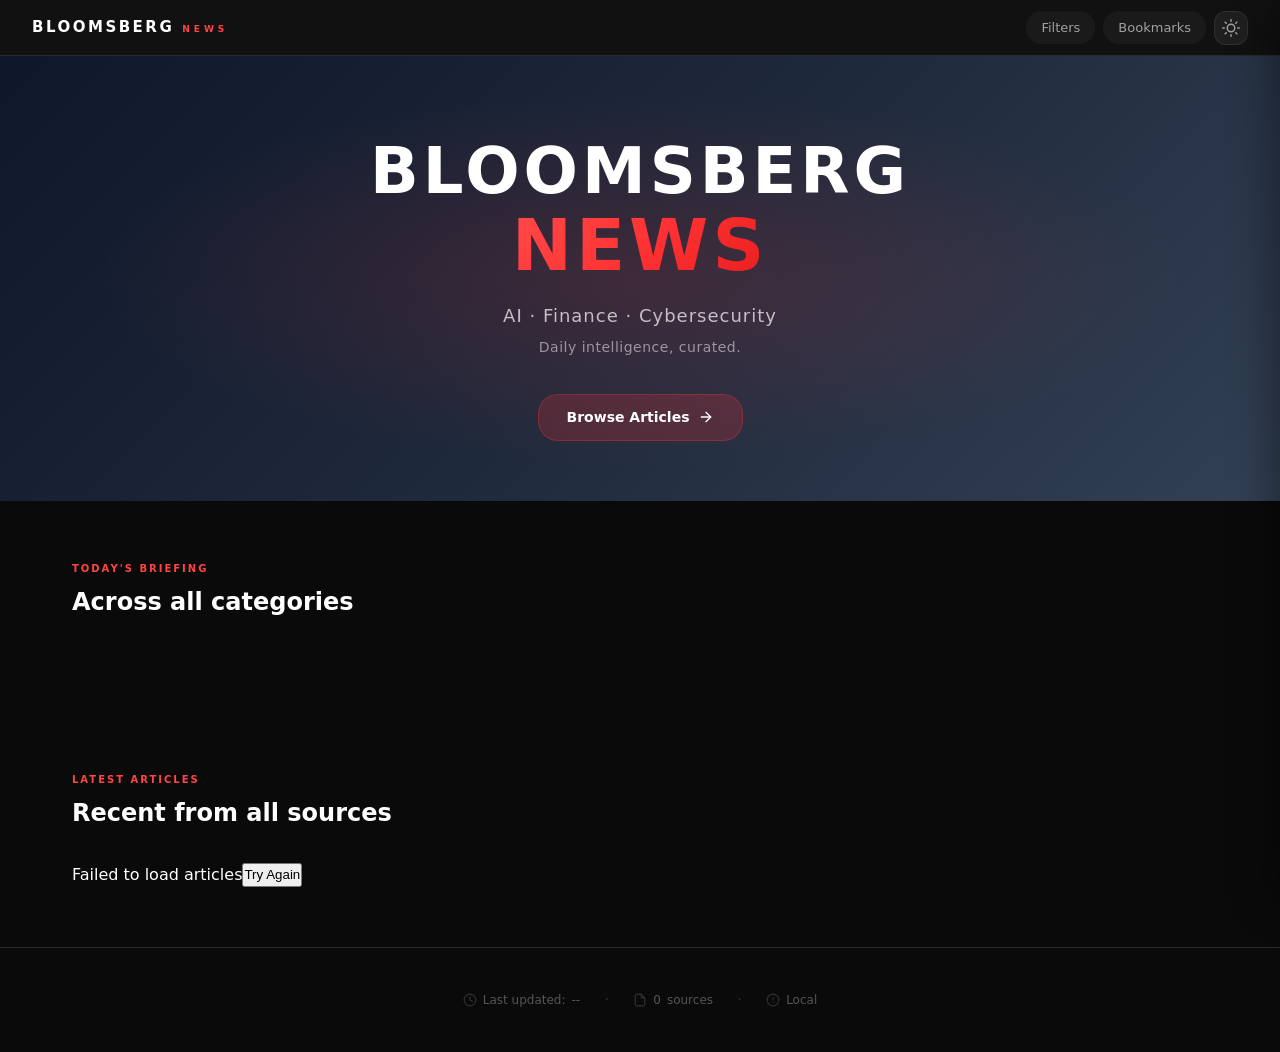
==== dashboard/index.html @ 684894b3 "Initial commit: Bloomy News aggregation pipeline Local news aggregator that scrapes 8 sources (arXiv" ====
<!DOCTYPE html>
<html lang="en" data-theme="dark">
<head>
    <meta charset="UTF-8">
    <meta name="viewport" content="width=device-width, initial-scale=1.0">
    <title>Bloomsberg News</title>
    <link rel="stylesheet" href="style.css">
    <link rel="icon" type="image/svg+xml" href="favicon.svg">
</head>
<body>
    <a href="#main-content" class="skip-link">Skip to main content</a>
    <header class="header">
        <div class="header-left">
            <h1 class="logo">BLOOMSBERG</h1>
            <span class="logo-accent">NEWS</span>
        </div>
        <div class="header-right">
            <a href="filters.html" class="nav-link">Filters</a>
            <a href="bookmarks.html" class="nav-link">Bookmarks</a>
            <button id="theme-toggle" class="theme-toggle" title="Toggle theme" aria-label="Toggle dark mode">
                <svg class="icon-sun" width="18" height="18" viewBox="0 0 24 24" fill="none" stroke="currentColor" stroke-width="2" stroke-linecap="round" stroke-linejoin="round"><circle cx="12" cy="12" r="5"/><line x1="12" y1="1" x2="12" y2="3"/><line x1="12" y1="21" x2="12" y2="23"/><line x1="4.22" y1="4.22" x2="5.64" y2="5.64"/><line x1="18.36" y1="18.36" x2="19.78" y2="19.78"/><line x1="1" y1="12" x2="3" y2="12"/><line x1="21" y1="12" x2="23" y2="12"/><line x1="4.22" y1="19.78" x2="5.64" y2="18.36"/><line x1="18.36" y1="5.64" x2="19.78" y2="4.22"/></svg>
                <svg class="icon-moon" width="18" height="18" viewBox="0 0 24 24" fill="none" stroke="currentColor" stroke-width="2" stroke-linecap="round" stroke-linejoin="round"><path d="M21 12.79A9 9 0 1 1 11.21 3 7 7 0 0 0 21 12.79z"/></svg>
            </button>
        </div>
    </header>

    <section class="hero">
        <div class="hero-content">
            <h2 class="hero-title">
                BLOOMSBERG
                <span class="hero-title-accent">NEWS</span>
            </h2>
            <p class="hero-subtitle">AI · Finance · Cybersecurity</p>
            <p class="hero-tagline">Daily intelligence, curated.</p>
            <a href="filters.html" class="hero-cta">
                Browse Articles
                <svg width="16" height="16" viewBox="0 0 24 24" fill="none" stroke="currentColor" stroke-width="2" stroke-linecap="round" stroke-linejoin="round"><line x1="5" y1="12" x2="19" y2="12"/><polyline points="12 5 19 12 12 19"/></svg>
            </a>
        </div>
    </section>

    <main id="main-content" class="container">
        <section class="section">
            <div class="section-header">
                <div class="section-label">Today's Briefing</div>
                <h3 class="section-title">Across all categories</h3>
            </div>
            <div id="category-grid" class="category-grid"></div>
        </section>

        <section class="section">
            <div class="section-header">
                <div class="section-label">Latest Articles</div>
                <h3 class="section-title">Recent from all sources</h3>
            </div>
            <div id="loading" class="loading-state" role="status" aria-label="Loading articles">
                <i class="fas fa-spinner fa-spin"></i>
                <p>Loading latest articles...</p>
            </div>
            <div id="error-state" class="error-state" role="alert" aria-label="Error loading articles" style="display:none">
                <i class="fas fa-exclamation-triangle"></i>
                <p>Failed to load articles</p>
                <button class="btn btn-accent retry-btn">Try Again</button>
            </div>
            <div id="article-grid" class="article-grid" aria-live="polite"></div>
            <div id="empty-state" class="empty-state" style="display:none">
                <div class="empty-icon">📭</div>
                <div class="empty-title">No articles found</div>
                <div class="empty-text">Run news_tool.py first to generate dashboard data.</div>
            </div>
        </section>
    </main>

    <footer class="footer">
        <div class="footer-content">
            <span class="footer-item">
                <svg width="14" height="14" viewBox="0 0 24 24" fill="none" stroke="currentColor" stroke-width="2" stroke-linecap="round" stroke-linejoin="round"><circle cx="12" cy="12" r="10"/><polyline points="12 6 12 12 16 14"/></svg>
                Last updated: <span id="update-time">--</span>
            </span>
            <span class="footer-sep">·</span>
            <span class="footer-item">
                <svg width="14" height="14" viewBox="0 0 24 24" fill="none" stroke="currentColor" stroke-width="2" stroke-linecap="round" stroke-linejoin="round"><path d="M14 2H6a2 2 0 0 0-2 2v16a2 2 0 0 0 2 2h12a2 2 0 0 0 2-2V8z"/><polyline points="14 2 14 8 20 8"/></svg>
                <span id="source-count">0</span> sources
            </span>
            <span class="footer-sep">·</span>
            <span class="footer-item footer-local" title="Local news aggregator">
                <svg width="14" height="14" viewBox="0 0 24 24" fill="none" stroke="currentColor" stroke-width="2" stroke-linecap="round" stroke-linejoin="round"><circle cx="12" cy="12" r="10"/><line x1="12" y1="8" x2="12" y2="12"/><line x1="12" y1="16" x2="12.01" y2="16"/></svg>
                Local
            </span>
        </div>
    </footer>

    <div id="side-panel" class="side-panel">
        <div class="panel-header">
            <div id="panel-category" class="panel-category"></div>
            <div class="panel-header-actions">
                <button id="panel-star-btn" class="panel-star-btn" title="Bookmark article" aria-label="Bookmark this article" aria-pressed="false">
                    <svg width="18" height="18" viewBox="0 0 24 24" fill="none" stroke="currentColor" stroke-width="2" stroke-linecap="round" stroke-linejoin="round"><polygon points="12 2 15.09 8.26 22 9.27 17 14.14 18.18 21.02 12 17.77 5.82 21.02 7 14.14 2 9.27 8.91 8.26 12 2"/></svg>
                </button>
                <button id="panel-close" class="panel-close" title="Close (Esc)" aria-label="Close article panel">
                    <svg width="18" height="18" viewBox="0 0 24 24" fill="none" stroke="currentColor" stroke-width="2" stroke-linecap="round" stroke-linejoin="round"><line x1="18" y1="6" x2="6" y2="18"/><line x1="6" y1="6" x2="18" y2="18"/></svg>
                </button>
            </div>
        </div>
        <div class="panel-body">
            <h2 id="panel-title" class="panel-title"></h2>
            <div class="panel-meta">
                <span id="panel-source" class="panel-source"></span>
                <span>·</span>
                <span id="panel-date"></span>
            </div>
            <div id="panel-tags" class="panel-tags"></div>
            <div class="panel-divider"></div>
            <div id="panel-summary" class="panel-summary"></div>
            <a id="panel-link" class="panel-link" href="#" target="_blank" rel="noopener" aria-label="Open full article">
                Read Original Article
                <svg width="16" height="16" viewBox="0 0 24 24" fill="none" stroke="currentColor" stroke-width="2" stroke-linecap="round" stroke-linejoin="round"><line x1="5" y1="12" x2="19" y2="12"/><polyline points="12 5 19 12 12 19"/></svg>
            </a>
        </div>
    </div>
    <div id="panel-overlay" class="panel-overlay"></div>

    <script src="app.js"></script>
</body>
</html>
---- dashboard/style.css ----
/* Bloomsberg News — Multi-Page Dashboard */

/* === Variables === */
:root {
    --bg-base: #ffffff;
    --bg-surface: #ffffff;
    --bg-elevated: #f5f5f5;
    --bg-hover: #eeeeee;
    --text-primary: #000000;
    --text-secondary: #555555;
    --text-muted: #595959;
    --border: #e0e0e0;
    --border-subtle: #eeeeee;
    --accent: #ff3333;
    --accent-hover: #cc0000;
    --accent-glow: rgba(255, 51, 51, 0.08);
    --card-bg: #ffffff;
    --card-border: #e8e8e8;
    --card-hover-border: #d0d0d0;
    --card-hover-shadow: 0 2px 12px rgba(0,0,0,0.06);
    --shadow-sm: 0 1px 2px rgba(0,0,0,0.04);
    --shadow-md: 0 4px 16px rgba(0,0,0,0.08);
    --shadow-lg: 0 8px 32px rgba(0,0,0,0.1);
    --panel-shadow: -8px 0 32px rgba(0,0,0,0.1);
    --radius: 8px;
    --radius-sm: 6px;
    --radius-xs: 4px;
    --radius-pill: 100px;
    --font: -apple-system, BlinkMacSystemFont, 'Segoe UI', system-ui, sans-serif;

    --cat-color: #3d5a80;
    --gradient-hero: linear-gradient(135deg, #fff5f5 0%, #ffe5e5 50%, #ffd1d1 100%);

    --cat-llm: #8b5cf6;
    --cat-neural: #06b6d4;
    --cat-ml: #3b82f6;
    --cat-ai: #10b981;
    --cat-finance: #f59e0b;
    --cat-cyber: #ef4444;
}

[data-theme="dark"] {
    --bg-base: #0a0a0a;
    --bg-surface: #111111;
    --bg-elevated: #1a1a1a;
    --bg-hover: #242424;
    --text-primary: #ffffff;
    --text-secondary: #a0a0a0;
    --text-muted: #555555;
    --border: #2a2a2a;
    --border-subtle: #1e1e1e;
    --accent: #ff4444;
    --accent-hover: #ff6666;
    --accent-glow: rgba(255, 68, 68, 0.12);
    --card-bg: #141414;
    --card-border: #222222;
    --card-hover-border: #333333;
    --card-hover-shadow: 0 4px 20px rgba(0,0,0,0.3);
    --shadow-sm: 0 1px 2px rgba(0,0,0,0.2);
    --shadow-md: 0 4px 16px rgba(0,0,0,0.25);
    --shadow-lg: 0 8px 32px rgba(0,0,0,0.35);
    --panel-shadow: -8px 0 40px rgba(0,0,0,0.4);
    --radius-pill: 100px;
    --cat-color: #6b8ab8;
    --gradient-hero: linear-gradient(135deg, #0f172a 0%, #1e293b 50%, #334155 100%);
}

/* === Reset === */
*, *::before, *::after {
    margin: 0;
    padding: 0;
    box-sizing: border-box;
}

html {
    -webkit-font-smoothing: antialiased;
    -moz-osx-font-smoothing: grayscale;
}

body {
    font-family: var(--font);
    background: var(--bg-base);
    color: var(--text-primary);
    line-height: 1.5;
    min-height: 100vh;
    overflow-x: hidden;
    overflow-y: auto;
    height: 100vh;
    transition: background 0.3s ease, color 0.3s ease;
}

a {
    color: inherit;
    text-decoration: none;
}

/* === Header === */
.header {
    display: flex;
    align-items: center;
    justify-content: space-between;
    height: 56px;
    padding: 0 32px;
    background: var(--bg-surface);
    border-bottom: 1px solid var(--border);
    position: sticky;
    top: 0;
    z-index: 100;
    transition: background 0.3s ease, border-color 0.3s ease;
}

.header-left {
    display: flex;
    align-items: baseline;
    gap: 8px;
    flex-shrink: 0;
}

.logo {
    font-size: 15px;
    font-weight: 800;
    letter-spacing: 2.5px;
    color: var(--text-primary);
}

.logo-accent {
    font-size: 9px;
    font-weight: 600;
    letter-spacing: 4px;
    color: var(--accent);
}

.header-right {
    display: flex;
    align-items: center;
    gap: 8px;
    flex-shrink: 0;
}

.nav-link {
    font-size: 13px;
    font-weight: 500;
    color: var(--text-secondary);
    padding: 6px 14px;
    border-radius: 16px;
    transition: all 0.2s ease;
    background: rgba(255,255,255,0.04);
    border: 1px solid transparent;
}

[data-theme="light"] .nav-link {
    background: rgba(0,0,0,0.03);
}

.nav-link:hover {
    background: rgba(255,255,255,0.1);
    color: var(--text-primary);
    border-color: rgba(255,255,255,0.08);
    backdrop-filter: blur(8px);
    -webkit-backdrop-filter: blur(8px);
}

[data-theme="light"] .nav-link:hover {
    background: rgba(0,0,0,0.05);
    border-color: rgba(0,0,0,0.06);
}

.nav-link.active,
.nav-link-current {
    background: rgba(255,68,68,0.1);
    color: var(--accent);
    border-color: rgba(255,68,68,0.2);
}

.theme-toggle {
    width: 34px;
    height: 34px;
    display: flex;
    align-items: center;
    justify-content: center;
    background: rgba(255,255,255,0.06);
    border: 1px solid rgba(255,255,255,0.08);
    border-radius: 12px;
    cursor: pointer;
    color: var(--text-secondary);
    transition: all 0.2s;
    backdrop-filter: blur(8px);
    -webkit-backdrop-filter: blur(8px);
}

[data-theme="light"] .theme-toggle {
    background: rgba(0,0,0,0.04);
    border-color: rgba(0,0,0,0.08);
}

.theme-toggle:hover {
    background: rgba(255,255,255,0.12);
    color: var(--text-primary);
    transform: translateY(-1px);
    box-shadow: 0 4px 12px rgba(0,0,0,0.1);
}

.icon-sun { display: none; }
.icon-moon { display: block; }
[data-theme="dark"] .icon-sun { display: block; }
[data-theme="dark"] .icon-moon { display: none; }

/* === Hero Section === */
.hero {
    background: var(--gradient-hero, linear-gradient(135deg, #0a0a0a 0%, #1a1a1a 40%, #2a0a0a 100%));
    padding: 80px 32px 60px;
    text-align: center;
    position: relative;
    overflow: hidden;
}

.hero::before {
    content: '';
    position: absolute;
    inset: 0;
    background: radial-gradient(ellipse at 50% 50%, rgba(255,51,51,0.15) 0%, transparent 60%);
    pointer-events: none;
}

.hero-content {
    position: relative;
    z-index: 1;
    max-width: 700px;
    margin: 0 auto;
}

.hero-title {
    font-size: 64px;
    font-weight: 800;
    letter-spacing: 4px;
    color: #ffffff;
    line-height: 1.1;
    margin-bottom: 16px;
}

.hero-title-accent {
    display: block;
    font-size: 72px;
    background: linear-gradient(135deg, #ff6666, #ff3333, #cc0000);
    -webkit-background-clip: text;
    -webkit-text-fill-color: transparent;
    background-clip: text;
}

.hero-subtitle {
    font-size: 18px;
    color: rgba(255,255,255,0.7);
    font-weight: 400;
    margin-bottom: 8px;
    letter-spacing: 1px;
}

.hero-tagline {
    font-size: 14px;
    color: rgba(255,255,255,0.5);
    margin-bottom: 36px;
    letter-spacing: 0.5px;
}

.hero-cta {
    display: inline-flex;
    align-items: center;
    gap: 8px;
    padding: 12px 28px;
    background: rgba(255,51,51,0.2);
    color: #ffffff;
    border: 1px solid rgba(255,51,51,0.3);
    border-radius: 20px;
    font-size: 14px;
    font-weight: 600;
    cursor: pointer;
    transition: all 0.25s ease;
    backdrop-filter: blur(12px);
    -webkit-backdrop-filter: blur(12px);
}

.hero-cta:hover {
    background: rgba(255,51,51,0.35);
    border-color: rgba(255,51,51,0.5);
    transform: translateY(-2px);
    box-shadow: 0 8px 32px rgba(255,51,51,0.2);
}

.hero-cta svg {
    transition: transform 0.2s ease;
}

.hero-cta:hover svg {
    transform: translateX(4px);
}

.hero-stats-grid {
    display: grid;
    grid-template-columns: repeat(4, 1fr);
    gap: 24px;
    margin-top: 24px;
}

.hero-stat-item {
    text-align: center;
}

.hero-stat-value {
    font-size: 32px;
    font-weight: 800;
    color: #ffffff;
    line-height: 1;
    margin-bottom: 4px;
}

.hero-stat-label {
    font-size: 12px;
    color: rgba(255,255,255,0.5);
    font-weight: 500;
    text-transform: uppercase;
    letter-spacing: 1px;
}

/* === Container === */
.container {
    max-width: 1200px;
    margin: 0 auto;
    padding: 0 32px;
}

/* === Section === */
.section {
    padding: 60px 0;
}

.section-header {
    margin-bottom: 32px;
}

.section-label {
    font-size: 10px;
    font-weight: 700;
    letter-spacing: 2px;
    text-transform: uppercase;
    color: var(--accent);
    margin-bottom: 8px;
}

.section-title {
    font-size: 24px;
    font-weight: 700;
    color: var(--text-primary);
}

/* === Category Cards === */
.category-grid {
    display: grid;
    grid-template-columns: repeat(6, 1fr);
    gap: 16px;
}

.category-card {
    background: rgba(255,255,255,0.05);
    border: 1px solid rgba(255,255,255,0.4);
    border-radius: 14px;
    padding: 20px 14px;
    text-align: center;
    cursor: pointer;
    transition: all 0.2s ease;
    position: relative;
    overflow: hidden;
    backdrop-filter: blur(8px);
    -webkit-backdrop-filter: blur(8px);
}

[data-theme="light"] .category-card {
    background: rgba(255,255,255,0.7);
    border-color: rgba(0,0,0,0.06);
    box-shadow: 0 1px 3px rgba(0,0,0,0.04);
}

.category-card::before {
    content: '';
    position: absolute;
    top: 0;
    left: 0;
    right: 0;
    height: 3px;
    background: var(--cat-color);
    opacity: 0;
    transition: opacity 0.2s ease;
}

.category-card:hover {
    border-color: var(--card-hover-border);
    box-shadow: var(--card-hover-shadow);
    transform: translateY(-4px);
}

.category-card:hover::before {
    opacity: 1;
}

.category-card .cat-icon {
    font-size: 28px;
    margin-bottom: 12px;
    display: block;
}

.category-card .cat-name {
    font-size: 13px;
    font-weight: 600;
    color: var(--text-primary);
    margin-bottom: 4px;
}

.category-card .cat-count {
    font-size: 22px;
    font-weight: 700;
    color: var(--cat-color);
    font-family: var(--font);
}

/* === Article Grid === */
.article-grid {
    display: grid;
    grid-template-columns: repeat(3, 1fr);
    gap: 20px;
}

.article-card {
    background: rgba(255,255,255,0.05);
    border: 1px solid rgba(255,255,255,0.4);
    border-radius: 14px;
    padding: 18px;
    cursor: pointer;
    transition: all 0.2s ease;
    display: flex;
    flex-direction: column;
    position: relative;
    backdrop-filter: blur(8px);
    -webkit-backdrop-filter: blur(8px);
    box-shadow: 0 1px 2px rgba(0,0,0,0.2);
}

[data-theme="light"] .article-card {
    background: rgba(255,255,255,0.7);
    border-color: rgba(0,0,0,0.06);
    box-shadow: 0 1px 3px rgba(0,0,0,0.04);
}

.article-card:hover {
    border-color: rgba(255,255,255,0.12);
    box-shadow: 0 8px 32px rgba(0,0,0,0.2);
    transform: translateY(-3px);
}

[data-theme="light"] .article-card:hover {
    border-color: rgba(0,0,0,0.1);
    box-shadow: 0 8px 32px rgba(0,0,0,0.08);
}

.article-card-source {
    display: inline-flex;
    align-items: center;
    gap: 6px;
    font-size: 10px;
    font-weight: 600;
    color: var(--text-muted);
    background: rgba(255,255,255,0.06);
    padding: 3px 10px;
    border-radius: 12px;
    width: fit-content;
    margin-bottom: 10px;
    text-transform: uppercase;
    letter-spacing: 0.5px;
    border: 1px solid rgba(255,255,255,0.1);
}

[data-theme="light"] .article-card-source {
    background: rgba(0,0,0,0.04);
    border-color: rgba(0,0,0,0.06);
}

.article-card-title {
    font-size: 15px;
    font-weight: 600;
    color: var(--text-primary);
    line-height: 1.4;
    margin-bottom: 8px;
    display: -webkit-box;
    -webkit-line-clamp: 2;
    -webkit-box-orient: vertical;
    overflow: hidden;
}

.article-card:hover .article-card-title {
    color: var(--accent);
}

.article-card-summary {
    font-size: 13px;
    color: var(--text-secondary);
    line-height: 1.6;
    display: -webkit-box;
    -webkit-line-clamp: 2;
    -webkit-box-orient: vertical;
    overflow: hidden;
    flex: 1;
    margin-bottom: 12px;
}

.article-card-meta {
    display: flex;
    align-items: center;
    justify-content: space-between;
    gap: 8px;
    margin-top: auto;
}

.article-card-cat {
    display: inline-flex;
    align-items: center;
    gap: 5px;
    font-size: 11px;
    font-weight: 500;
    color: var(--text-secondary);
}

.article-card-cat .cat-dot {
    width: 6px;
    height: 6px;
    border-radius: 50%;
    background: var(--cat-color);
}

.article-card-date {
    font-size: 11px;
    color: var(--text-muted);
    white-space: nowrap;
}

/* === Footer === */
.footer {
    padding: 40px 32px;
    border-top: 1px solid var(--border);
    text-align: center;
}

.footer-content {
    display: flex;
    align-items: center;
    justify-content: center;
    gap: 24px;
    flex-wrap: wrap;
}

.footer-item {
    font-size: 12px;
    color: var(--text-muted);
    display: flex;
    align-items: center;
    gap: 6px;
}

.footer-item svg {
    opacity: 0.5;
}

.footer-sep {
    color: var(--border);
}

/* === Filters Page === */
.filters-page {
    max-width: 1200px;
    margin: 0 auto;
    padding: 32px;
}

.search-bar-wrapper {
    margin-bottom: 24px;
}

.search-bar {
    position: relative;
    display: flex;
    align-items: center;
}

.search-bar-icon {
    position: absolute;
    left: 16px;
    color: var(--text-muted);
    pointer-events: none;
}

.search-bar-input {
    width: 100%;
    height: 44px;
    padding: 0 52px 0 44px;
    background: rgba(255,255,255,0.06);
    border: 1px solid rgba(255,255,255,0.08);
    border-radius: 14px;
    color: var(--text-primary);
    font-size: 14px;
    font-family: var(--font);
    outline: none;
    transition: border-color 0.2s, box-shadow 0.2s;
    backdrop-filter: blur(12px);
    -webkit-backdrop-filter: blur(12px);
}

[data-theme="light"] .search-bar-input {
    background: rgba(255,255,255,0.7);
    border-color: rgba(0,0,0,0.08);
    box-shadow: 0 1px 3px rgba(0,0,0,0.04);
}

.search-bar-input::placeholder {
    color: var(--text-muted);
}

.search-bar-input:focus {
    border-color: var(--accent);
    box-shadow: 0 0 0 3px var(--accent-glow);
}

.search-bar-kbd {
    position: absolute;
    right: 16px;
    padding: 3px 8px;
    font-size: 11px;
    font-family: var(--font);
    background: var(--bg-elevated);
    border: 1px solid var(--border);
    border-radius: 4px;
    color: var(--text-muted);
    pointer-events: none;
}

.search-bar-input:focus ~ .search-bar-kbd {
    opacity: 0;
}

/* === Filter Chips === */
.filter-section {
    display: flex;
    align-items: center;
    gap: 10px;
    margin-bottom: 16px;
    flex-wrap: wrap;
}

.filter-dropdown {
    position: relative;
}

.filter-btn {
    display: flex;
    align-items: center;
    gap: 6px;
    padding: 8px 16px;
    background: rgba(255,255,255,0.06);
    border: 1px solid rgba(255,255,255,0.1);
    border-radius: 20px;
    font-size: 13px;
    font-weight: 500;
    color: var(--text-secondary);
    cursor: pointer;
    transition: all 0.2s ease;
    font-family: var(--font);
    backdrop-filter: blur(12px);
    -webkit-backdrop-filter: blur(12px);
}

[data-theme="dark"] .filter-btn {
    background: rgba(255,255,255,0.04);
    border-color: rgba(255,255,255,0.08);
}

[data-theme="light"] .filter-btn {
    background: rgba(255,255,255,0.6);
    border-color: rgba(0,0,0,0.08);
    box-shadow: 0 1px 3px rgba(0,0,0,0.04);
}

.filter-btn:hover {
    border-color: rgba(255,255,255,0.15);
    background: rgba(255,255,255,0.1);
    color: var(--text-primary);
    transform: translateY(-1px);
    box-shadow: 0 4px 12px rgba(0,0,0,0.1);
}

[data-theme="light"] .filter-btn:hover {
    background: rgba(255,255,255,0.8);
    border-color: rgba(0,0,0,0.12);
}

.filter-btn.active {
    border-color: rgba(255,68,68,0.4);
    background: rgba(255,68,68,0.1);
    color: var(--accent);
    box-shadow: 0 2px 12px rgba(255,68,68,0.15);
}

.filter-btn svg {
    width: 14px;
    height: 14px;
    opacity: 0.6;
}

.filter-menu {
    position: absolute;
    top: calc(100% + 6px);
    left: 0;
    min-width: 200px;
    background: rgba(20,20,31,0.92);
    border: 1px solid rgba(255,255,255,0.08);
    border-radius: 12px;
    box-shadow: 0 8px 32px rgba(0,0,0,0.4);
    z-index: 50;
    padding: 6px;
    display: none;
    backdrop-filter: blur(20px);
    -webkit-backdrop-filter: blur(20px);
}

[data-theme="light"] .filter-menu {
    background: rgba(255,255,255,0.92);
    border-color: rgba(0,0,0,0.08);
    box-shadow: 0 8px 32px rgba(0,0,0,0.12);
}

.filter-menu.open {
    display: block;
}

.filter-menu-item {
    display: flex;
    align-items: center;
    gap: 8px;
    padding: 7px 12px;
    border-radius: 8px;
    font-size: 13px;
    color: var(--text-secondary);
    cursor: pointer;
    transition: all 0.15s ease;
}

.filter-menu-item:hover {
    background: rgba(255,255,255,0.08);
    color: var(--text-primary);
}

[data-theme="light"] .filter-menu-item:hover {
    background: rgba(0,0,0,0.04);
}

.filter-menu-item.selected {
    background: rgba(255,68,68,0.1);
    color: var(--accent);
}

.filter-menu-item input[type="checkbox"] {
    accent-color: var(--accent);
}

.active-filters {
    display: flex;
    align-items: center;
    gap: 8px;
    flex-wrap: wrap;
}

.filter-chip {
    display: inline-flex;
    align-items: center;
    gap: 6px;
    padding: 5px 12px;
    background: rgba(255,68,68,0.1);
    border: 1px solid rgba(255,68,68,0.2);
    border-radius: 20px;
    font-size: 12px;
    font-weight: 500;
    color: var(--accent);
}

.filter-chip-remove {
    width: 14px;
    height: 14px;
    display: flex;
    align-items: center;
    justify-content: center;
    background: none;
    border: none;
    color: var(--accent);
    cursor: pointer;
    border-radius: 50%;
    font-size: 14px;
    line-height: 1;
    padding: 0;
    opacity: 0.6;
    transition: opacity 0.15s;
}

.filter-chip-remove:hover {
    opacity: 1;
}

.clear-all-btn {
    font-size: 12px;
    color: var(--text-muted);
    background: none;
    border: none;
    cursor: pointer;
    font-family: var(--font);
    transition: color 0.15s;
}

.clear-all-btn:hover {
    color: var(--accent);
}

/* === Calendar === */
.calendar-section {
    background: rgba(255,255,255,0.05);
    border: 1px solid rgba(255,255,255,0.4);
    border-radius: 12px;
    padding: 12px 14px;
    margin-bottom: 20px;
    backdrop-filter: blur(12px);
    -webkit-backdrop-filter: blur(12px);
}

[data-theme="light"] .calendar-section {
    background: rgba(255,255,255,0.6);
    border-color: rgba(0,0,0,0.06);
    box-shadow: 0 1px 4px rgba(0,0,0,0.04);
}

.calendar-header {
    display: flex;
    align-items: center;
    justify-content: space-between;
    margin-bottom: 8px;
}

.calendar-title {
    font-size: 13px;
    font-weight: 600;
    color: var(--text-primary);
}

.calendar-nav {
    display: flex;
    align-items: center;
    gap: 4px;
}

.calendar-nav-btn {
    width: 22px;
    height: 22px;
    display: flex;
    align-items: center;
    justify-content: center;
    background: rgba(255,255,255,0.06);
    border: 1px solid rgba(255,255,255,0.08);
    border-radius: 6px;
    color: var(--text-secondary);
    cursor: pointer;
    transition: all 0.15s;
}

[data-theme="light"] .calendar-nav-btn {
    background: rgba(0,0,0,0.04);
    border-color: rgba(0,0,0,0.08);
}

.calendar-nav-btn:hover {
    background: rgba(255,255,255,0.1);
    color: var(--text-primary);
}

.calendar-preset-btns {
    display: flex;
    gap: 4px;
}

.calendar-preset {
    padding: 3px 8px;
    font-size: 10px;
    font-weight: 500;
    background: rgba(255,255,255,0.06);
    border: 1px solid rgba(255,255,255,0.08);
    border-radius: 12px;
    color: var(--text-secondary);
    cursor: pointer;
    transition: all 0.15s;
    font-family: var(--font);
}

[data-theme="light"] .calendar-preset {
    background: rgba(0,0,0,0.04);
    border-color: rgba(0,0,0,0.08);
}

.calendar-preset:hover {
    background: rgba(255,255,255,0.1);
}

.calendar-preset.active {
    background: var(--accent);
    color: #fff;
    border-color: var(--accent);
}

.calendar-grid {
    display: grid;
    grid-template-columns: repeat(7, 1fr);
    gap: 0;
}

.calendar-day-header {
    padding: 2px 0;
    text-align: center;
    font-size: 9px;
    font-weight: 600;
    color: var(--text-muted);
    text-transform: uppercase;
    letter-spacing: 0.5px;
}

.calendar-day {
    display: flex;
    flex-direction: column;
    align-items: center;
    justify-content: center;
    border-radius: 6px;
    font-size: 11px;
    color: var(--text-secondary);
    cursor: pointer;
    transition: all 0.15s;
    position: relative;
    gap: 1px;
    height: 26px;
}

.calendar-day:hover {
    background: rgba(255,255,255,0.08);
}

[data-theme="light"] .calendar-day:hover {
    background: rgba(0,0,0,0.04);
}

.calendar-day.today {
    background: rgba(255,68,68,0.12);
    color: var(--accent);
    font-weight: 600;
}

.calendar-day.selected {
    background: var(--accent);
    color: #fff;
}

.calendar-day.other-month {
    color: var(--text-muted);
    opacity: 0.3;
}

.calendar-day .dot-row {
    display: flex;
    gap: 2px;
    justify-content: center;
    height: 3px;
}

.calendar-day .cat-dot {
    width: 3px;
    height: 3px;
    border-radius: 50%;
}

/* === Results Header === */
.results-header {
    display: flex;
    align-items: center;
    justify-content: space-between;
    margin-bottom: 20px;
}

.results-count {
    font-size: 13px;
    font-weight: 600;
    color: var(--text-secondary);
}

.results-count span {
    color: var(--accent);
    font-weight: 700;
}

/* === Bookmarks Page === */
.bookmarks-page {
    max-width: 900px;
    margin: 0 auto;
    padding: 40px 32px;
}

.bookmarks-header {
    margin-bottom: 32px;
}

.bookmarks-title {
    display: flex;
    align-items: center;
    gap: 12px;
    font-size: 24px;
    font-weight: 700;
    color: var(--text-primary);
    margin-bottom: 4px;
}

.bookmarks-title svg {
    color: #f59e0b;
}

.bookmarks-count {
    font-size: 13px;
    color: var(--text-muted);
}

.bookmarks-list {
    display: flex;
    flex-direction: column;
    gap: 12px;
}

.bookmark-card {
    display: flex;
    align-items: flex-start;
    gap: 16px;
    background: rgba(255,255,255,0.05);
    border: 1px solid rgba(255,255,255,0.4);
    border-radius: 14px;
    padding: 18px;
    transition: all 0.2s ease;
    cursor: pointer;
    backdrop-filter: blur(8px);
    -webkit-backdrop-filter: blur(8px);
}

[data-theme="light"] .bookmark-card {
    background: rgba(255,255,255,0.7);
    border-color: rgba(0,0,0,0.06);
    box-shadow: 0 1px 3px rgba(0,0,0,0.04);
}

.bookmark-card:hover {
    border-color: rgba(255,255,255,0.12);
    box-shadow: 0 8px 32px rgba(0,0,0,0.2);
}

[data-theme="light"] .bookmark-card:hover {
    border-color: rgba(0,0,0,0.1);
    box-shadow: 0 8px 32px rgba(0,0,0,0.08);
}

.bookmark-card-content {
    flex: 1;
    min-width: 0;
}

.bookmark-card-source {
    display: inline-flex;
    align-items: center;
    gap: 6px;
    font-size: 10px;
    font-weight: 600;
    color: var(--text-muted);
    background: rgba(255,255,255,0.06);
    padding: 3px 8px;
    border-radius: 10px;
    margin-bottom: 8px;
    text-transform: uppercase;
    letter-spacing: 0.5px;
    border: 1px solid rgba(255,255,255,0.1);
}

[data-theme="light"] .article-card-source {
    background: rgba(0,0,0,0.04);
    border-color: rgba(0,0,0,0.06);
}

.bookmark-card-title {
    font-size: 15px;
    font-weight: 600;
    color: var(--text-primary);
    line-height: 1.4;
    margin-bottom: 6px;
}

.bookmark-card:hover .bookmark-card-title {
    color: var(--accent);
}

.bookmark-card-summary {
    font-size: 13px;
    color: var(--text-secondary);
    line-height: 1.5;
    display: -webkit-box;
    -webkit-line-clamp: 2;
    -webkit-box-orient: vertical;
    overflow: hidden;
    margin-bottom: 8px;
}

.bookmark-card-meta {
    display: flex;
    align-items: center;
    gap: 8px;
    font-size: 11px;
    color: var(--text-muted);
}

.bookmark-star-btn {
    width: 36px;
    height: 36px;
    display: flex;
    align-items: center;
    justify-content: center;
    background: rgba(255,255,255,0.06);
    border: 1px solid rgba(255,255,255,0.08);
    border-radius: 12px;
    color: #f59e0b;
    cursor: pointer;
    transition: all 0.2s;
    flex-shrink: 0;
    margin-top: 4px;
    backdrop-filter: blur(8px);
    -webkit-backdrop-filter: blur(8px);
}

[data-theme="light"] .bookmark-star-btn {
    background: rgba(0,0,0,0.04);
    border-color: rgba(0,0,0,0.08);
}

.bookmark-star-btn:hover {
    background: rgba(245,158,11,0.15);
    border-color: rgba(245,158,11,0.3);
    transform: scale(1.1);
}

.bookmark-star-btn.unstarred {
    color: var(--text-muted);
}

.bookmark-star-btn.unstarred:hover {
    color: #f59e0b;
}

/* Star button positioned in article-card top-right corner */
.article-card-star {
    position: absolute;
    top: 10px;
    right: 10px;
    width: 30px;
    height: 30px;
    display: flex;
    align-items: center;
    justify-content: center;
    background: rgba(255,255,255,0.04);
    border: 1px solid rgba(255,255,255,0.1);
    border-radius: 8px;
    color: var(--text-muted);
    cursor: pointer;
    transition: all 0.2s ease;
    padding: 0;
    opacity: 0;
    backdrop-filter: blur(8px);
    -webkit-backdrop-filter: blur(8px);
    z-index: 2;
}

[data-theme="light"] .article-card-star {
    background: rgba(0,0,0,0.04);
    border-color: rgba(0,0,0,0.08);
}

.article-card:hover .article-card-star {
    opacity: 1;
}

.article-card-star:hover {
    background: rgba(245,158,11,0.15);
    border-color: rgba(245,158,11,0.4);
    color: #f59e0b;
    transform: scale(1.08);
}

.article-card-star.is-starred {
    color: #f59e0b;
    opacity: 1;
    background: rgba(245,158,11,0.12);
    border-color: rgba(245,158,11,0.3);
}

.article-card-star.is-starred:hover {
    background: rgba(245,158,11,0.2);
    border-color: rgba(245,158,11,0.5);
}

.article-card-star:focus-visible {
    outline: 2px solid var(--accent);
    outline-offset: 2px;
    opacity: 1;
}

/* Star button in side panel header */
.panel-header-actions {
    display: flex;
    align-items: center;
    gap: 8px;
}

.panel-star-btn {
    width: 32px;
    height: 32px;
    display: flex;
    align-items: center;
    justify-content: center;
    background: rgba(255,255,255,0.06);
    border: 1px solid rgba(255,255,255,0.08);
    border-radius: 10px;
    color: var(--text-muted);
    cursor: pointer;
    transition: all 0.15s ease;
    padding: 0;
    backdrop-filter: blur(8px);
    -webkit-backdrop-filter: blur(8px);
}

[data-theme="light"] .panel-star-btn {
    background: rgba(0,0,0,0.04);
    border-color: rgba(0,0,0,0.08);
}

.panel-star-btn:hover {
    background: rgba(245,158,11,0.15);
    border-color: rgba(245,158,11,0.3);
    color: #f59e0b;
    transform: scale(1.05);
}

.panel-star-btn.is-starred {
    color: #f59e0b;
    background: rgba(245,158,11,0.12);
    border-color: rgba(245,158,11,0.3);
}

.panel-star-btn:focus-visible {
    outline: 2px solid var(--accent);
    outline-offset: 2px;
}

/* === Empty State === */
.empty-state {
    display: flex;
    flex-direction: column;
    align-items: center;
    justify-content: center;
    padding: 80px 20px;
    text-align: center;
}

.empty-icon {
    font-size: 48px;
    margin-bottom: 16px;
    opacity: 0.5;
}

.empty-title {
    font-size: 18px;
    font-weight: 600;
    color: var(--text-primary);
    margin-bottom: 6px;
}

.empty-text {
    font-size: 13px;
    color: var(--text-muted);
    max-width: 360px;
    line-height: 1.6;
}

.empty-cta {
    display: inline-flex;
    align-items: center;
    gap: 6px;
    margin-top: 20px;
    padding: 10px 20px;
    background: rgba(255,51,51,0.2);
    color: #fff;
    border: 1px solid rgba(255,51,51,0.3);
    border-radius: 14px;
    font-size: 13px;
    font-weight: 600;
    font-family: var(--font);
    cursor: pointer;
    transition: all 0.2s;
    backdrop-filter: blur(12px);
    -webkit-backdrop-filter: blur(12px);
}

.empty-cta:hover {
    background: rgba(255,51,51,0.35);
    border-color: rgba(255,51,51,0.5);
    transform: translateY(-1px);
    box-shadow: 0 4px 16px rgba(255,51,51,0.2);
}

/* === Side Panel === */
.side-panel {
    position: fixed;
    top: 0;
    right: -520px;
    width: 520px;
    height: 100vh;
    background: var(--bg-surface);
    border-left: 1px solid var(--border);
    z-index: 200;
    transition: right 0.3s cubic-bezier(0.4, 0, 0.2, 1);
    display: flex;
    flex-direction: column;
    box-shadow: var(--panel-shadow);
}

.side-panel.open {
    right: 0;
}

.panel-overlay {
    position: fixed;
    inset: 0;
    background: rgba(0, 0, 0, 0.4);
    z-index: 199;
    opacity: 0;
    pointer-events: none;
    transition: opacity 0.3s ease;
}

.panel-overlay.open {
    opacity: 1;
    pointer-events: all;
}

.panel-header {
    display: flex;
    align-items: center;
    justify-content: space-between;
    padding: 16px 24px;
    border-bottom: 1px solid var(--border-subtle);
}

.panel-category {
    font-size: 10px;
    font-weight: 700;
    letter-spacing: 1.5px;
    text-transform: uppercase;
}

.panel-category[data-cat="LLM"] { color: var(--cat-llm); }
.panel-category[data-cat="Neural-Nets"] { color: var(--cat-neural); }
.panel-category[data-cat="ML-Research"] { color: var(--cat-ml); }
.panel-category[data-cat="AI-Applications"] { color: var(--cat-ai); }
.panel-category[data-cat="Finance"] { color: var(--cat-finance); }
.panel-category[data-cat="Cybersecurity"] { color: var(--cat-cyber); }

.panel-close {
    width: 32px;
    height: 32px;
    display: flex;
    align-items: center;
    justify-content: center;
    background: rgba(255,255,255,0.06);
    border: 1px solid rgba(255,255,255,0.08);
    border-radius: 10px;
    color: var(--text-secondary);
    cursor: pointer;
    transition: all 0.15s ease;
    backdrop-filter: blur(8px);
    -webkit-backdrop-filter: blur(8px);
}

[data-theme="light"] .panel-close {
    background: rgba(0,0,0,0.04);
    border-color: rgba(0,0,0,0.08);
}

.panel-close:hover {
    background: rgba(255,255,255,0.12);
    color: var(--text-primary);
    transform: scale(1.05);
}

.panel-body {
    flex: 1;
    overflow-y: auto;
    padding: 28px 28px 32px;
}

.panel-title {
    font-size: 22px;
    font-weight: 700;
    color: var(--text-primary);
    line-height: 1.35;
    margin-top: 14px;
    margin-bottom: 16px;
}

.panel-meta {
    display: flex;
    align-items: center;
    gap: 8px;
    font-size: 12px;
    color: var(--text-muted);
    margin-bottom: 20px;
    flex-wrap: wrap;
}

.panel-source {
    padding: 2px 8px;
    background: var(--bg-elevated);
    border-radius: 3px;
    font-weight: 500;
    font-size: 11px;
    text-transform: uppercase;
    letter-spacing: 0.3px;
}

.panel-divider {
    height: 1px;
    background: var(--border);
    margin-bottom: 22px;
}

.panel-summary {
    font-size: 15px;
    color: var(--text-secondary);
    line-height: 1.8;
    white-space: pre-wrap;
    word-wrap: break-word;
    margin-bottom: 32px;
}

.panel-tags {
    display: flex;
    flex-wrap: wrap;
    gap: 6px;
    margin-bottom: 20px;
}

.panel-tag {
    padding: 3px 10px;
    background: var(--bg-elevated);
    border-radius: var(--radius-pill);
    font-size: 11px;
    color: var(--text-secondary);
    font-weight: 500;
}

.panel-link {
    display: flex;
    align-items: center;
    justify-content: center;
    gap: 8px;
    width: 100%;
    padding: 12px 20px;
    background: rgba(255,51,51,0.2);
    color: #ffffff;
    text-decoration: none;
    border-radius: 14px;
    font-size: 14px;
    font-weight: 600;
    transition: all 0.2s ease;
    border: 1px solid rgba(255,51,51,0.3);
    backdrop-filter: blur(12px);
    -webkit-backdrop-filter: blur(12px);
}

.panel-link:hover {
    background: rgba(255,51,51,0.35);
    border-color: rgba(255,51,51,0.5);
    box-shadow: 0 4px 20px rgba(255,51,51,0.25);
    transform: translateY(-1px);
}

.panel-link svg {
    transition: transform 0.2s ease;
}

.panel-link:hover svg {
    transform: translateX(3px);
}

/* === Scrollbar === */
::-webkit-scrollbar { width: 6px; }
::-webkit-scrollbar-track { background: transparent; }
::-webkit-scrollbar-thumb { background: var(--border); border-radius: 3px; }
::-webkit-scrollbar-thumb:hover { background: var(--text-muted); }
* {
    scrollbar-width: thin;
    scrollbar-color: var(--border) transparent;
}

/* === Sidebar Scrollable === */
.sidebar {
    overflow-y: auto;
    max-height: calc(100vh - 200px);
    -webkit-overflow-scrolling: touch;
}

.panel-body {
    overflow-y: auto;
    max-height: calc(100vh - 140px);
    -webkit-overflow-scrolling: touch;
}

/* === Responsive === */
@media (max-width: 1024px) {
    .category-grid {
        grid-template-columns: repeat(3, 1fr);
    }
    .article-grid {
        grid-template-columns: repeat(2, 1fr);
    }
    .side-panel {
        width: 100%;
        right: -100%;
    }
}

@media (min-width: 1025px) and (max-width: 1400px) {
    .container {
        max-width: min(96vw, 1200px);
    }
}

@media (max-width: 768px) {
    .header {
        padding: 0 16px;
    }
    .hero {
        padding: 60px 16px 50px;
    }
    .hero-title {
        font-size: 40px;
    }
    .hero-title-accent {
        font-size: 48px;
    }
    .hero-subtitle {
        font-size: 15px;
    }
    .hero-stats-grid {
        grid-template-columns: repeat(2, 1fr);
    }
    .container {
        padding: 0 16px;
    }
    .category-grid {
        grid-template-columns: repeat(2, 1fr);
    }
    .article-grid {
        grid-template-columns: 1fr;
    }
    .sidebar {
        position: fixed;
        top: 0;
        left: 0;
        width: 100%;
        height: 100vh;
        z-index: 100;
        display: none;
    }
    .sidebar.show {
        display: block;
    }
    .panel {
        position: fixed;
        top: 0;
        right: 0;
        width: 100%;
        height: 100vh;
        z-index: 200;
    }
    .cards-grid {
        grid-template-columns: 1fr;
        padding: 0 16px;
    }
    .filters-grid {
        grid-template-columns: 1fr;
    }
    .filter-row {
        flex-direction: column;
    }
    .filter-row .btn {
        width: 100%;
    }
    .filter-results-header {
        flex-direction: column;
        align-items: flex-start;
        gap: 12px;
    }
    .filter-actions {
        width: 100%;
        flex-direction: column;
    }
    .filter-section {
        gap: 8px;
    }
    .calendar-grid {
        gap: 0;
    }
    .calendar-day {
        height: 24px;
        font-size: 10px;
    }
    .side-panel {
        width: 100%;
        right: -100%;
    }
    .bookmarks-page {
        padding: 24px 16px;
    }
    .filters-page {
        padding: 24px 16px;
    }
}

/* === Page Transition === */
.page-enter {
    animation: fadeIn 0.3s ease;
}

@keyframes fadeIn {
    from { opacity: 0; transform: translateY(8px); }
    to { opacity: 1; transform: translateY(0); }
}

/* === Accessibility Focus === */
.btn:focus-visible,
.card-link:focus-visible,
.sidebar-link:focus-visible,
.calendar-day:focus-visible,
.calendar-nav-btn:focus-visible,
.filter-btn:focus-visible,
.filter-chip:focus-visible,
.nav-link:focus-visible,
.theme-toggle:focus-visible,
.hero-cta:focus-visible,
.panel-close:focus-visible,
.bookmark-star-btn:focus-visible,
.filter-chip-remove:focus-visible,
.search-bar-input:focus-visible {
    outline: 2px solid var(--accent, #3d5a80);
    outline-offset: 2px;
}

.skip-link {
    position: absolute;
    top: -40px;
    left: 0;
    background: var(--accent, #3d5a80);
    color: white;
    padding: 8px 16px;
    z-index: 1000;
    transition: top 0.2s;
}

.skip-link:focus {
    top: 0;
}

/* === Reduced Motion === */
@media (prefers-reduced-motion: reduce) {
    * {
        animation-duration: 0.01ms !important;
        animation-iteration-count: 1 !important;
        transition-duration: 0.01ms !important;
    }
}

/* === Print === */
@media print {
    body {
        background: white;
        color: black;
    }
    .header, .skip-link, .panel, .loading-state, .error-state,
    .theme-toggle, .footer, .nav-link {
        display: none !important;
    }
    .hero {
        background: white !important;
        color: black !important;
        padding: 16px !important;
    }
    .hero::before {
        display: none !important;
    }
    .article-card, .category-card {
        background: white !important;
        border: 1px solid #ccc !important;
        color: black !important;
        break-inside: avoid;
        page-break-inside: avoid;
        box-shadow: none !important;
    }
    a {
        color: black !important;
        text-decoration: underline;
    }
    .cards-grid {
        grid-template-columns: 1fr !important;
    }
    .card-summary {
        color: #333 !important;
    }
}
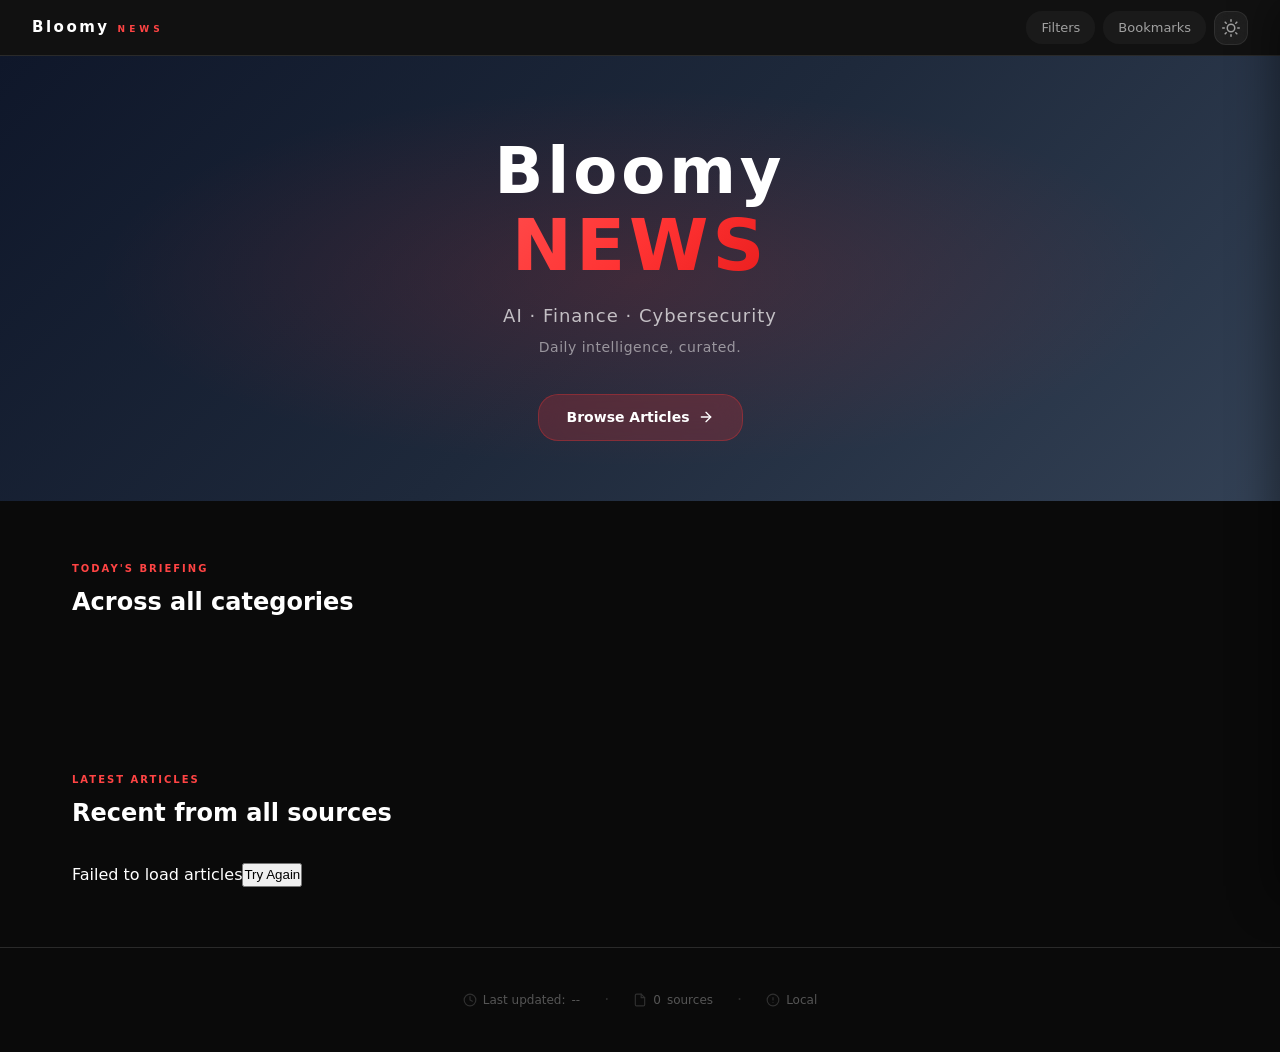
==== commit db0422f9: "Rename project to Bloomy News Project-wide rename across 22 files. New localStorage key, new registr" ====
--- a/dashboard/index.html
+++ b/dashboard/index.html
@@ -1,9 +1,9 @@
-<!DOCTYPE html>
+﻿<!DOCTYPE html>
 <html lang="en" data-theme="dark">
 <head>
     <meta charset="UTF-8">
     <meta name="viewport" content="width=device-width, initial-scale=1.0">
-    <title>Bloomsberg News</title>
+    <title>Bloomy News</title>
     <link rel="stylesheet" href="style.css">
     <link rel="icon" type="image/svg+xml" href="favicon.svg">
 </head>
@@ -11,7 +11,7 @@
     <a href="#main-content" class="skip-link">Skip to main content</a>
     <header class="header">
         <div class="header-left">
-            <h1 class="logo">BLOOMSBERG</h1>
+            <h1 class="logo">Bloomy</h1>
             <span class="logo-accent">NEWS</span>
         </div>
         <div class="header-right">
@@ -27,7 +27,7 @@
     <section class="hero">
         <div class="hero-content">
             <h2 class="hero-title">
-                BLOOMSBERG
+                Bloomy
                 <span class="hero-title-accent">NEWS</span>
             </h2>
             <p class="hero-subtitle">AI · Finance · Cybersecurity</p>
--- a/dashboard/style.css
+++ b/dashboard/style.css
@@ -1,4 +1,4 @@
-/* Bloomsberg News — Multi-Page Dashboard */
+﻿/* Bloomy News — Multi-Page Dashboard */
 
 /* === Variables === */
 :root {
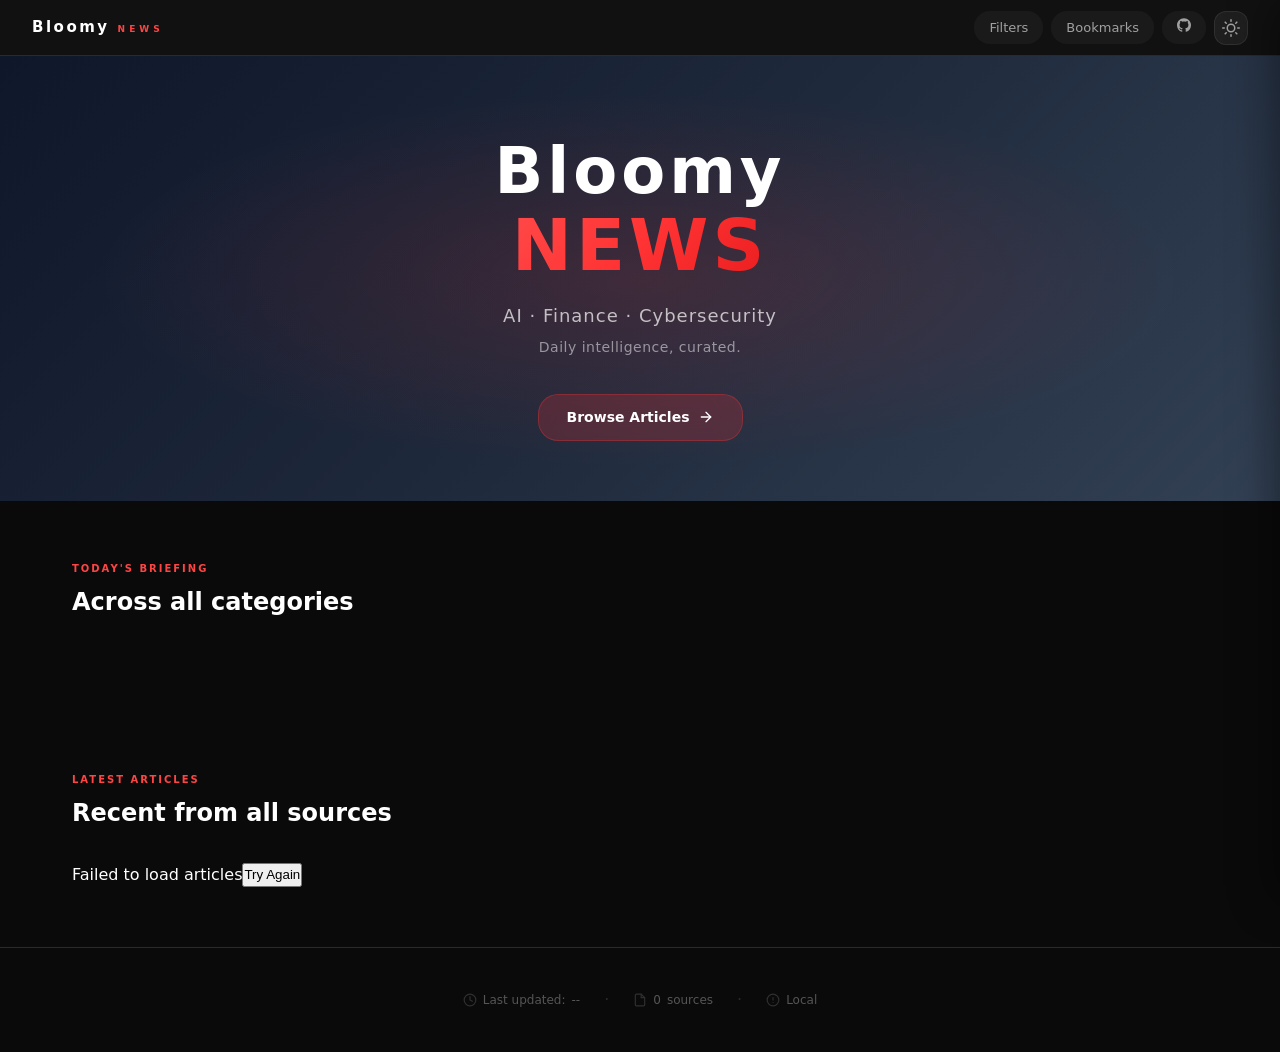
==== commit ce06864e: "fix(release): v1.4.1 - launcher BOM, serve.py logging, storage cleanup, GitHub button This patch rel" ====
--- a/dashboard/index.html
+++ b/dashboard/index.html
@@ -1,4 +1,4 @@
-﻿<!DOCTYPE html>
+<!DOCTYPE html>
 <html lang="en" data-theme="dark">
 <head>
     <meta charset="UTF-8">
@@ -17,6 +17,9 @@
         <div class="header-right">
             <a href="filters.html" class="nav-link">Filters</a>
             <a href="bookmarks.html" class="nav-link">Bookmarks</a>
+            <a href="https://github.com/aaru-sh/bloomy-news" class="nav-link" target="_blank" rel="noopener noreferrer" title="View source on GitHub" aria-label="View source on GitHub">
+                <svg width="14" height="14" viewBox="0 0 24 24" fill="currentColor" aria-hidden="true"><path d="M12 .297c-6.63 0-12 5.373-12 12 0 5.303 3.438 9.8 8.205 11.385.6.113.82-.258.82-.577 0-.285-.01-1.04-.015-2.04-3.338.724-4.042-1.61-4.042-1.61C4.422 18.07 3.633 17.7 3.633 17.7c-1.087-.744.084-.729.084-.729 1.205.084 1.838 1.236 1.838 1.236 1.07 1.835 2.809 1.305 3.495.998.108-.776.417-1.305.76-1.605-2.665-.3-5.466-1.332-5.466-5.93 0-1.31.465-2.38 1.235-3.22-.135-.303-.54-1.523.105-3.176 0 0 1.005-.322 3.3 1.23.96-.267 1.98-.4 3-.405 1.02.005 2.04.138 3 .405 2.28-1.552 3.285-1.23 3.285-1.23.645 1.653.24 2.873.12 3.176.765.84 1.23 1.91 1.23 3.22 0 4.61-2.805 5.625-5.475 5.92.42.36.81 1.096.81 2.22 0 1.606-.015 2.896-.015 3.286 0 .315.21.69.825.57C20.565 22.092 24 17.592 24 12.297c0-6.627-5.373-12-12-12"/></svg>
+            </a>
             <button id="theme-toggle" class="theme-toggle" title="Toggle theme" aria-label="Toggle dark mode">
                 <svg class="icon-sun" width="18" height="18" viewBox="0 0 24 24" fill="none" stroke="currentColor" stroke-width="2" stroke-linecap="round" stroke-linejoin="round"><circle cx="12" cy="12" r="5"/><line x1="12" y1="1" x2="12" y2="3"/><line x1="12" y1="21" x2="12" y2="23"/><line x1="4.22" y1="4.22" x2="5.64" y2="5.64"/><line x1="18.36" y1="18.36" x2="19.78" y2="19.78"/><line x1="1" y1="12" x2="3" y2="12"/><line x1="21" y1="12" x2="23" y2="12"/><line x1="4.22" y1="19.78" x2="5.64" y2="18.36"/><line x1="18.36" y1="5.64" x2="19.78" y2="4.22"/></svg>
                 <svg class="icon-moon" width="18" height="18" viewBox="0 0 24 24" fill="none" stroke="currentColor" stroke-width="2" stroke-linecap="round" stroke-linejoin="round"><path d="M21 12.79A9 9 0 1 1 11.21 3 7 7 0 0 0 21 12.79z"/></svg>
